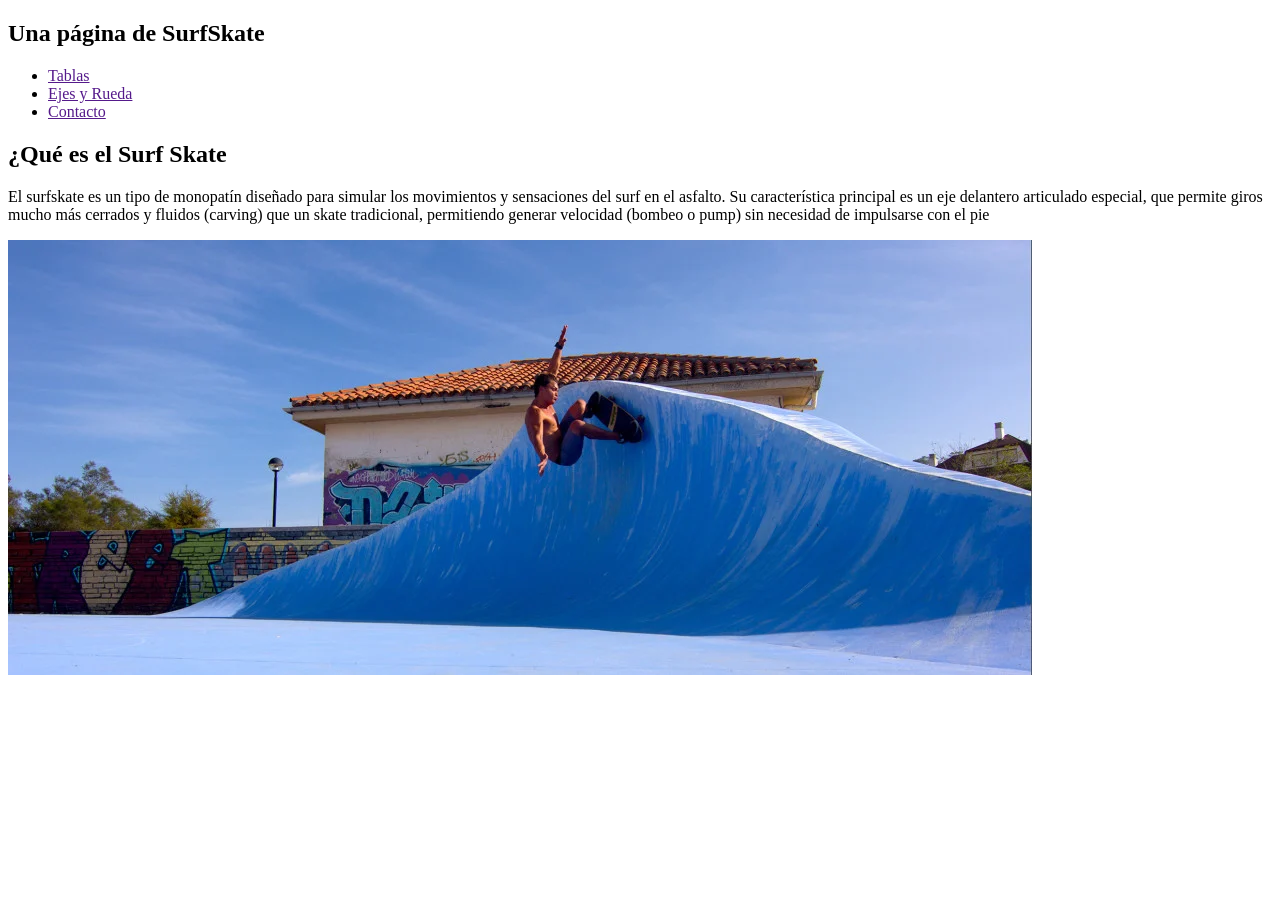
==== html/index.html @ 76a39a70 "Primer commit and push" ====
<!DOCTYPE html>
<html lang="es">
<head>
    <meta charset="UTF-8">
    <meta name="viewport" content="width=device-width, initial-scale=1.0">
    <title>index</title>
</head>
<body>

    <header>
        
        <nav>
            <h1>Una página de SurfSkate </h1>
        <ul>
            <li><a href="">Tablas</a></li>
            <li><a href="">Ejes y Rueda</a></li>
            <li><a href="">Contacto</a></li>
           
        </ul>
        </nav>
    </header>
<main>
    <section>
        <h2>¿Qué es el Surf Skate </h2>
        <article>
            <p>El surfskate es un tipo de monopatín diseñado para simular los movimientos y sensaciones del surf en el asfalto. Su característica principal es un eje delantero articulado especial, que permite giros mucho más cerrados y fluidos (carving) que un skate tradicional, 
                permitiendo generar velocidad (bombeo o pump) sin necesidad de impulsarse con el pie</p>
                <img src="/img/surfingTheWall.webp" alt="theWall">
        </article>
    </section>

 </main>   
    
</body>
</html>
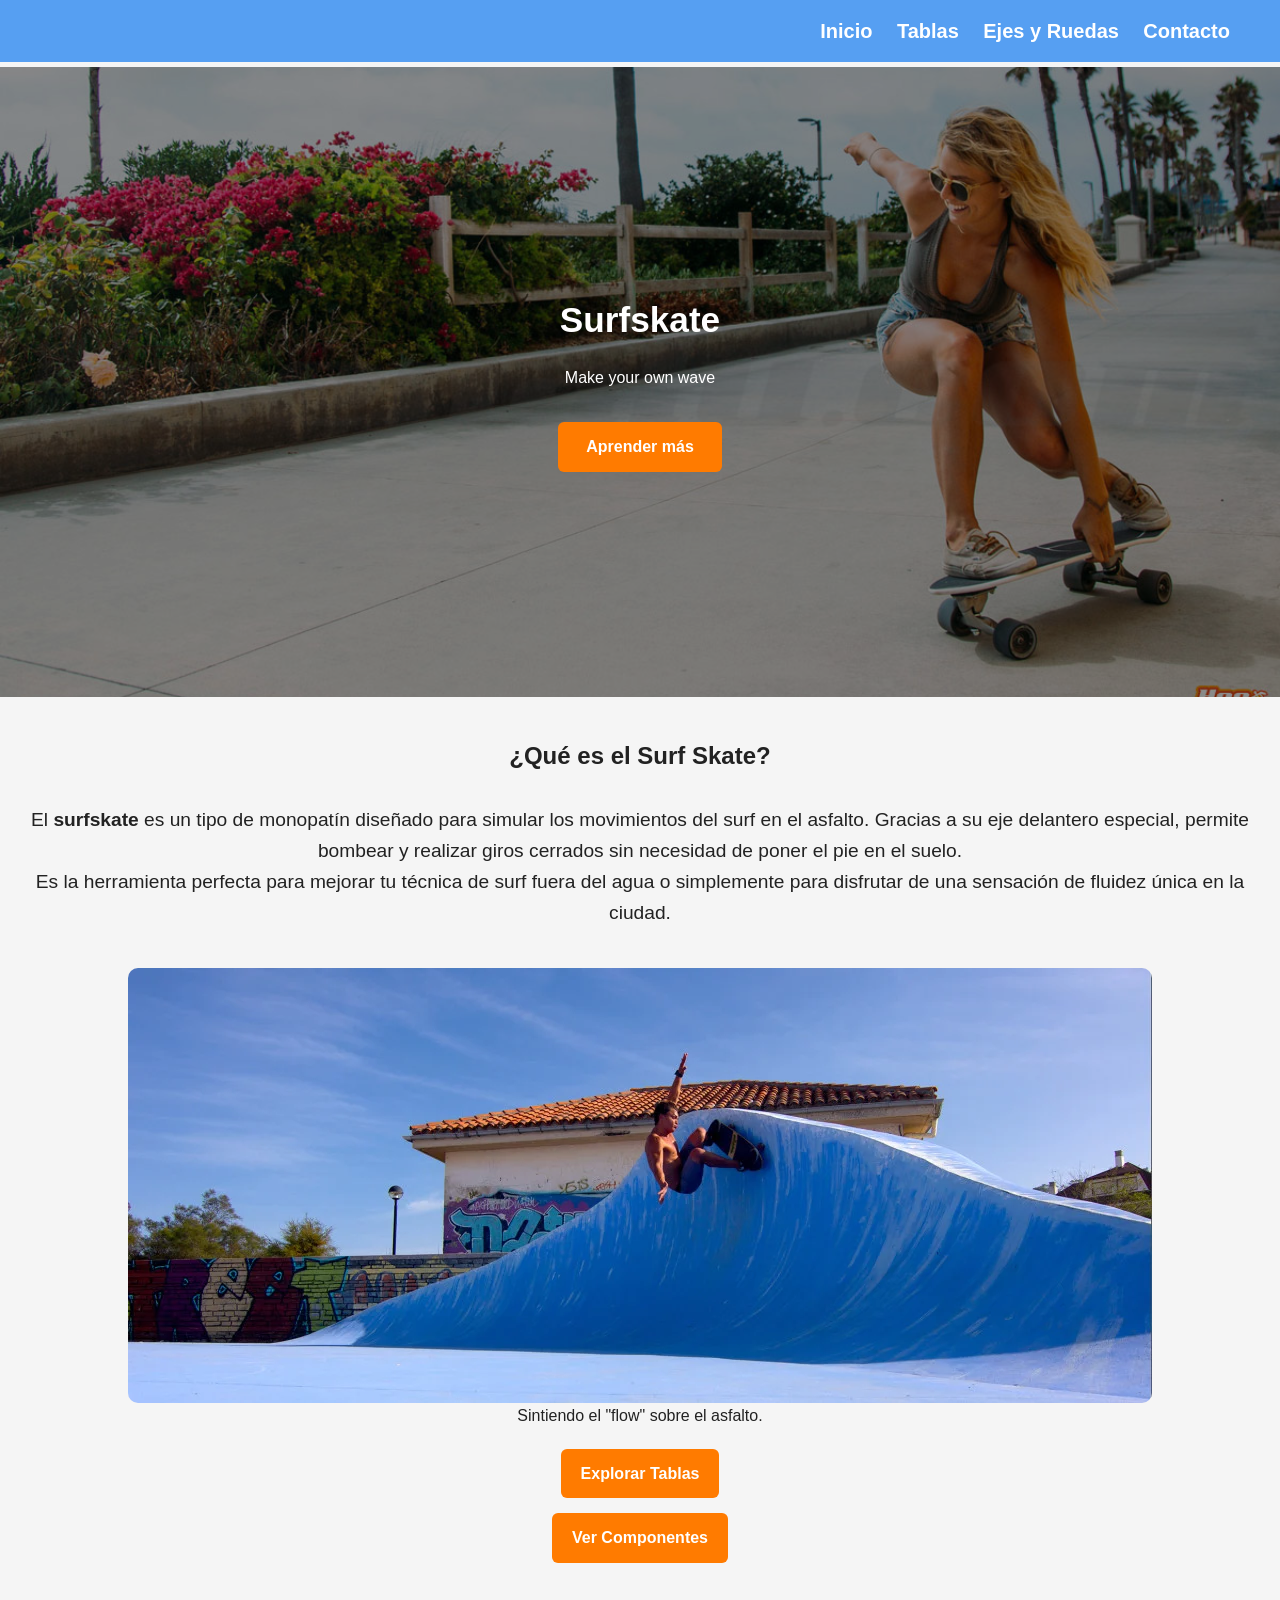
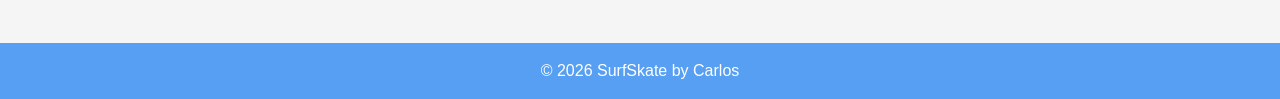
==== commit 83f73ad0: "cambios en el index.html" ====
--- a/html/index.html
+++ b/html/index.html
@@ -3,33 +3,72 @@
 <head>
     <meta charset="UTF-8">
     <meta name="viewport" content="width=device-width, initial-scale=1.0">
-    <title>index</title>
+    <meta name="description" content="Aprende qué es el surfskate y encuentra las mejores tablas y ejes para simular el surf en el asfalto.">
+    <link rel="stylesheet" href="/css/style.css">
+    <title>SurfSkate - Make your own wave</title>
 </head>
 <body>
 
-    <header>
-        
-        <nav>
-            <h1>Una página de SurfSkate </h1>
-        <ul>
-            <li><a href="">Tablas</a></li>
-            <li><a href="">Ejes y Rueda</a></li>
-            <li><a href="">Contacto</a></li>
-           
-        </ul>
-        </nav>
+    <header class="encabezado-principal">
+        <div class="contenedor-encabezado">
+            <nav aria-label="Navegación principal" class="navegacion">
+                <ul class="lista-navegacion">
+                    <li><a href="index.html" aria-current="page">Inicio</a></li>
+                    <li><a href="tablas.html">Tablas</a></li>
+                    <li><a href="ejesRuedas.html">Ejes y Ruedas</a></li>
+                    <li><a href="contacto.html">Contacto</a></li>
+                </ul>
+            </nav>
+        </div>
     </header>
-<main>
-    <section>
-        <h2>¿Qué es el Surf Skate </h2>
-        <article>
-            <p>El surfskate es un tipo de monopatín diseñado para simular los movimientos y sensaciones del surf en el asfalto. Su característica principal es un eje delantero articulado especial, que permite giros mucho más cerrados y fluidos (carving) que un skate tradicional, 
-                permitiendo generar velocidad (bombeo o pump) sin necesidad de impulsarse con el pie</p>
-                <img src="/img/surfingTheWall.webp" alt="theWall">
-        </article>
-    </section>
 
- </main>   
-    
+    <main id="contenido-principal">
+
+        <section class="seccion-hero" aria-labelledby="titulo-hero">
+            <div class="contenido-hero">
+                <h1 id="titulo-hero">Surfskate</h1>
+                <p class="frase-hero">Make your own wave</p>
+                <div class="acciones-hero">
+                    <a href="#que-es" class="boton">Aprender más</a>
+                </div>
+            </div>
+        </section>
+
+        <section id="que-es" class="seccion-info">
+            <div class="que-es-h2">
+                <h2>¿Qué es el Surf Skate?</h2>
+
+                <article class="bloque-que-es">
+                    <div class="texto-que-es">
+                        <p>
+                            El <strong>surfskate</strong> es un tipo de monopatín diseñado para simular los movimientos del surf en el asfalto. Gracias a su eje delantero especial, permite bombear y realizar giros cerrados sin necesidad de poner el pie en el suelo.
+                        </p>
+                        <p>
+                            Es la herramienta perfecta para mejorar tu técnica de surf fuera del agua o simplemente para disfrutar de una sensación de fluidez única en la ciudad.
+                        </p>
+                    </div>
+
+                    <div class="visual-que-es">
+                        <figure>
+                            <img src="/img/surfingTheWall.webp" alt="Skater pared" class="imagen-que-es" loading="lazy">
+                            <figcaption>Sintiendo el "flow" sobre el asfalto.</figcaption>
+                        </figure>
+
+                        <div class="grupo-botones">
+                            <a href="tablas.html" class="boton-secundario">Explorar Tablas</a>
+                            <a href="ejesRuedas.html" class="boton-secundario">Ver Componentes</a>
+                        </div>
+                    </div>
+                </article>
+            </div>
+        </section>
+    </main>
+
+    <footer class="pie-principal">
+        <div class="contenido-pie">
+            <p>&copy; 2026 SurfSkate by Carlos</p>
+        </div>
+    </footer>
+
 </body>
 </html>
--- a/css/style.css
+++ b/css/style.css
@@ -0,0 +1,238 @@
+/* ===========================
+   ESTILOS GENERALES
+=========================== */
+
+* {
+    margin: 0;
+    padding: 0;
+    box-sizing: border-box;
+}
+
+body {
+    font-family: 'Segoe UI', Tahoma, Geneva, Verdana, sans-serif;
+    background-color: #f5f5f5;
+    color: #222;
+    line-height: 1.6;
+}
+
+img {
+    max-width: 100%;
+    display: block;
+    border-radius: 10px;
+}
+
+h1, h2, h3 {
+    margin-bottom: 15px;
+}
+
+section {
+    padding: 40px 20px;
+}
+
+/* ===========================
+   NAVBAR
+=========================== */
+.navegacion {
+    background-color: rgb(86, 159, 242);
+    text-align: right;
+    padding: 15px 30px; 
+    margin-bottom: 5px;
+    height: auto;
+}
+
+.lista-navegacion {
+    list-style: none;
+}
+
+.lista-navegacion li {
+    display: inline;
+    margin-right: 20px;
+}
+
+.lista-navegacion a {
+    color: white;
+    font-size: 20px;
+    text-decoration: none;
+    font-weight: bold;
+}
+
+.lista-navegacion a:hover {
+    text-decoration: underline;
+}
+
+/* ===========================
+   HERO
+=========================== */
+
+.seccion-hero {
+    height: 100vh;
+    background-image: url('/img/1-alta.jpg');
+    background-size: cover;
+    background-position: right;
+    background-repeat: no-repeat;
+
+    display: flex;
+    align-items: center;
+    justify-content: center;
+
+    position: relative;
+    padding: 20px;
+}
+
+.seccion-hero::before {
+    content: "";
+    position: absolute;
+    top: 0;
+    left: 0;
+    width: 100%;
+    height: 100%;
+    background: rgba(0, 0, 0, 0.45);
+}
+
+.contenido-hero {
+    position: relative;
+    text-align: center;
+    color: white;
+    max-width: 700px;
+}
+
+.contenido-hero h1 {
+    font-size: 3.5rem;
+    margin-bottom: 1rem;
+}
+
+.contenido-hero p {
+    font-size: 1.3rem;
+    margin-bottom: 2rem;
+}
+
+.boton {
+    display: inline-block;
+    padding: 12px 28px;
+    background-color: #ff7b00;
+    color: white;
+    text-decoration: none;
+    font-weight: bold;
+    border-radius: 6px;
+    transition: 0.3s;
+}
+
+.boton:hover {
+    background-color: #e56f00;
+}
+
+/* ===========================
+   SECCIÓN ¿QUÉ ES?
+=========================== */
+.que-es-h2{
+    text-align: center;
+}
+
+.bloque-que-es {
+    display: flex;
+    justify-content: space-between;
+    align-items: center;
+    gap: 40px;
+    margin-top: 30px;
+}
+
+.texto-que-es {
+    text-align: center;
+    flex: 1;
+    font-size: 1.2rem;
+}
+
+.visual-que-es {
+    flex: 1;
+    display: flex;
+    flex-direction: column;
+    align-items: center;
+    gap: 20px;
+}
+
+.imagen-que-es {
+    width: 100%;
+}
+
+.grupo-botones {
+    display: flex;
+    flex-direction: column;
+    align-items: flex-end;
+    gap: 15px;
+    width: 100%;
+}
+
+.boton-secundario {
+    display: inline-block;
+    padding: 12px 20px;
+    background-color: #ff7b00;
+    color: white;
+    text-decoration: none;
+    border-radius: 6px;
+    font-weight: bold;
+    width: fit-content;
+    transition: 0.3s;
+}
+
+.boton-secundario:hover {
+    background-color: #e56f00;
+}
+
+/* ===========================
+   RESPONSIVE
+=========================== */
+
+@media (max-width: 768px) {
+
+       .navegacion {
+        padding: 8px 10px;
+    }
+
+    .lista-navegacion li {
+        margin: 5px 0;
+    }
+
+    .lista-navegacion a {
+        font-size: 16px;
+        padding: 6px 0;
+        display: inline-block;
+    }
+}
+
+
+
+    .seccion-hero {
+        height: 70vh;
+        background-position: right;
+        padding: 40px 20px;
+    }
+
+    .contenido-hero h1 {
+        font-size: 2.2rem;
+    }
+
+    .contenido-hero p {
+        font-size: 1rem;
+    }
+
+    .bloque-que-es {
+        flex-direction: column;
+        text-align: center;
+    }
+
+    .grupo-botones {
+        align-items: center;
+    }
+
+
+/* ===========================
+   FOOTER
+=========================== */
+
+.pie-principal {
+    background-color: rgb(86, 159, 242);
+    color: white;
+    text-align: center;
+    padding: 15px;
+    margin-top: 40px;
+}
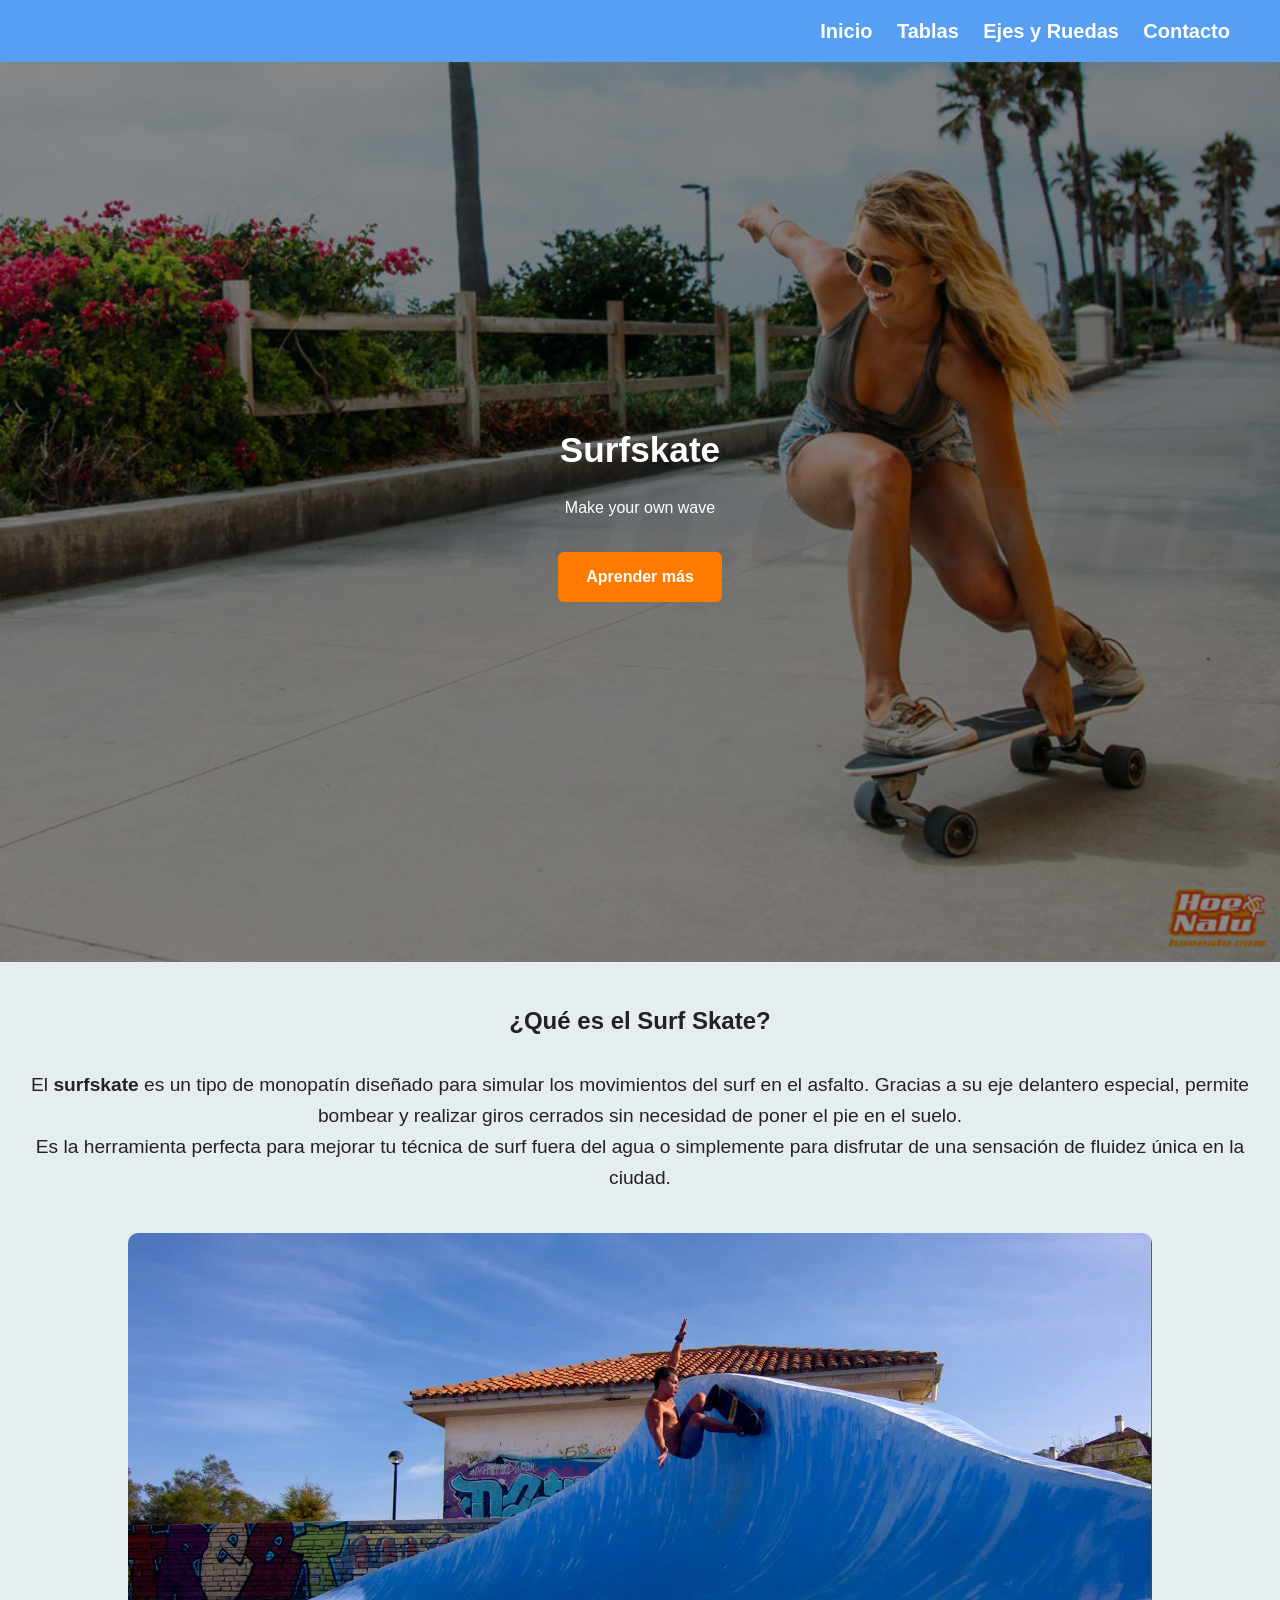
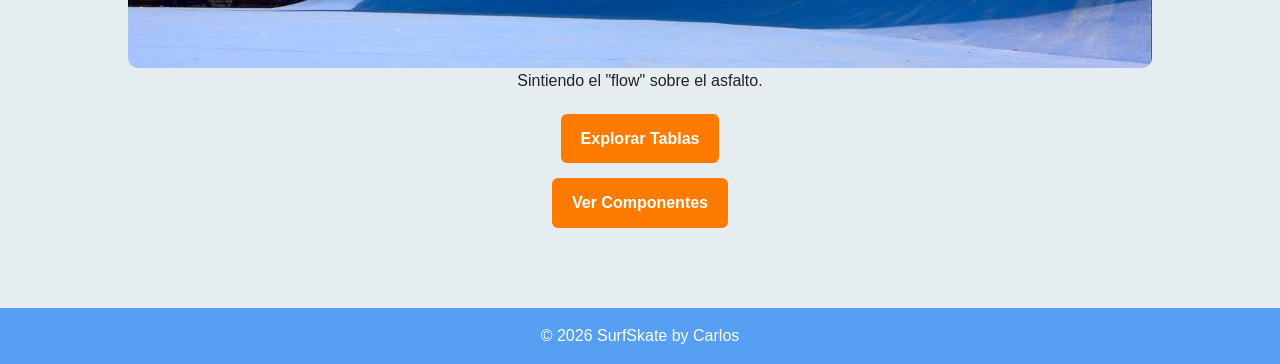
==== commit cbbbe72a: "tablas.html terminado_provisional" ====
--- a/html/index.html
+++ b/html/index.html
@@ -11,7 +11,9 @@
 
     <header class="encabezado-principal">
         <div class="contenedor-encabezado">
-            <nav aria-label="Navegación principal" class="navegacion">
+            <nav  class="navegacion">
+                           
+
                 <ul class="lista-navegacion">
                     <li><a href="index.html" aria-current="page">Inicio</a></li>
                     <li><a href="tablas.html">Tablas</a></li>
--- a/css/style.css
+++ b/css/style.css
@@ -10,7 +10,7 @@
 
 body {
     font-family: 'Segoe UI', Tahoma, Geneva, Verdana, sans-serif;
-    background-color: #f5f5f5;
+    background-color: #e5edf1;
     color: #222;
     line-height: 1.6;
 }
@@ -32,12 +32,18 @@
 /* ===========================
    NAVBAR
 =========================== */
+
+
+
 .navegacion {
     background-color: rgb(86, 159, 242);
+
+   background-repeat: no-repeat;
     text-align: right;
     padding: 15px 30px; 
-    margin-bottom: 5px;
+    margin-bottom: 0px;
     height: auto;
+    
 }
 
 .lista-navegacion {
@@ -65,7 +71,7 @@
 =========================== */
 
 .seccion-hero {
-    height: 100vh;
+    min-height: 100vh;
     background-image: url('/img/1-alta.jpg');
     background-size: cover;
     background-position: right;
@@ -178,6 +184,43 @@
     background-color: #e56f00;
 }
 
+
+/*Tarjetas*/
+
+
+.galeria {
+    display: flex;
+    justify-content: center;
+    gap: 30px;
+    flex-wrap: wrap;
+    padding: 40px 20px;
+}
+
+.tarjeta {
+    width: 250px;              /* tamaño de tarjeta */
+    height: 250px;
+    background: white;
+    border-radius: 12px;
+    box-shadow: 0 4px 12px rgba(0,0,0,0.15);
+    display: flex;
+    justify-content: center;
+    align-items: center;
+    overflow: hidden;          /* evita que la imagen se salga */
+    transition: transform .3s;
+}
+
+.tarjeta:hover {
+    transform: scale(1.05);
+}
+
+.tarjeta img {
+    width: 100%;
+    height: 100%;
+    object-fit: cover;         /* recorta la imagen sin deformarla */
+    display: block;
+}
+
+
 /* ===========================
    RESPONSIVE
 =========================== */
